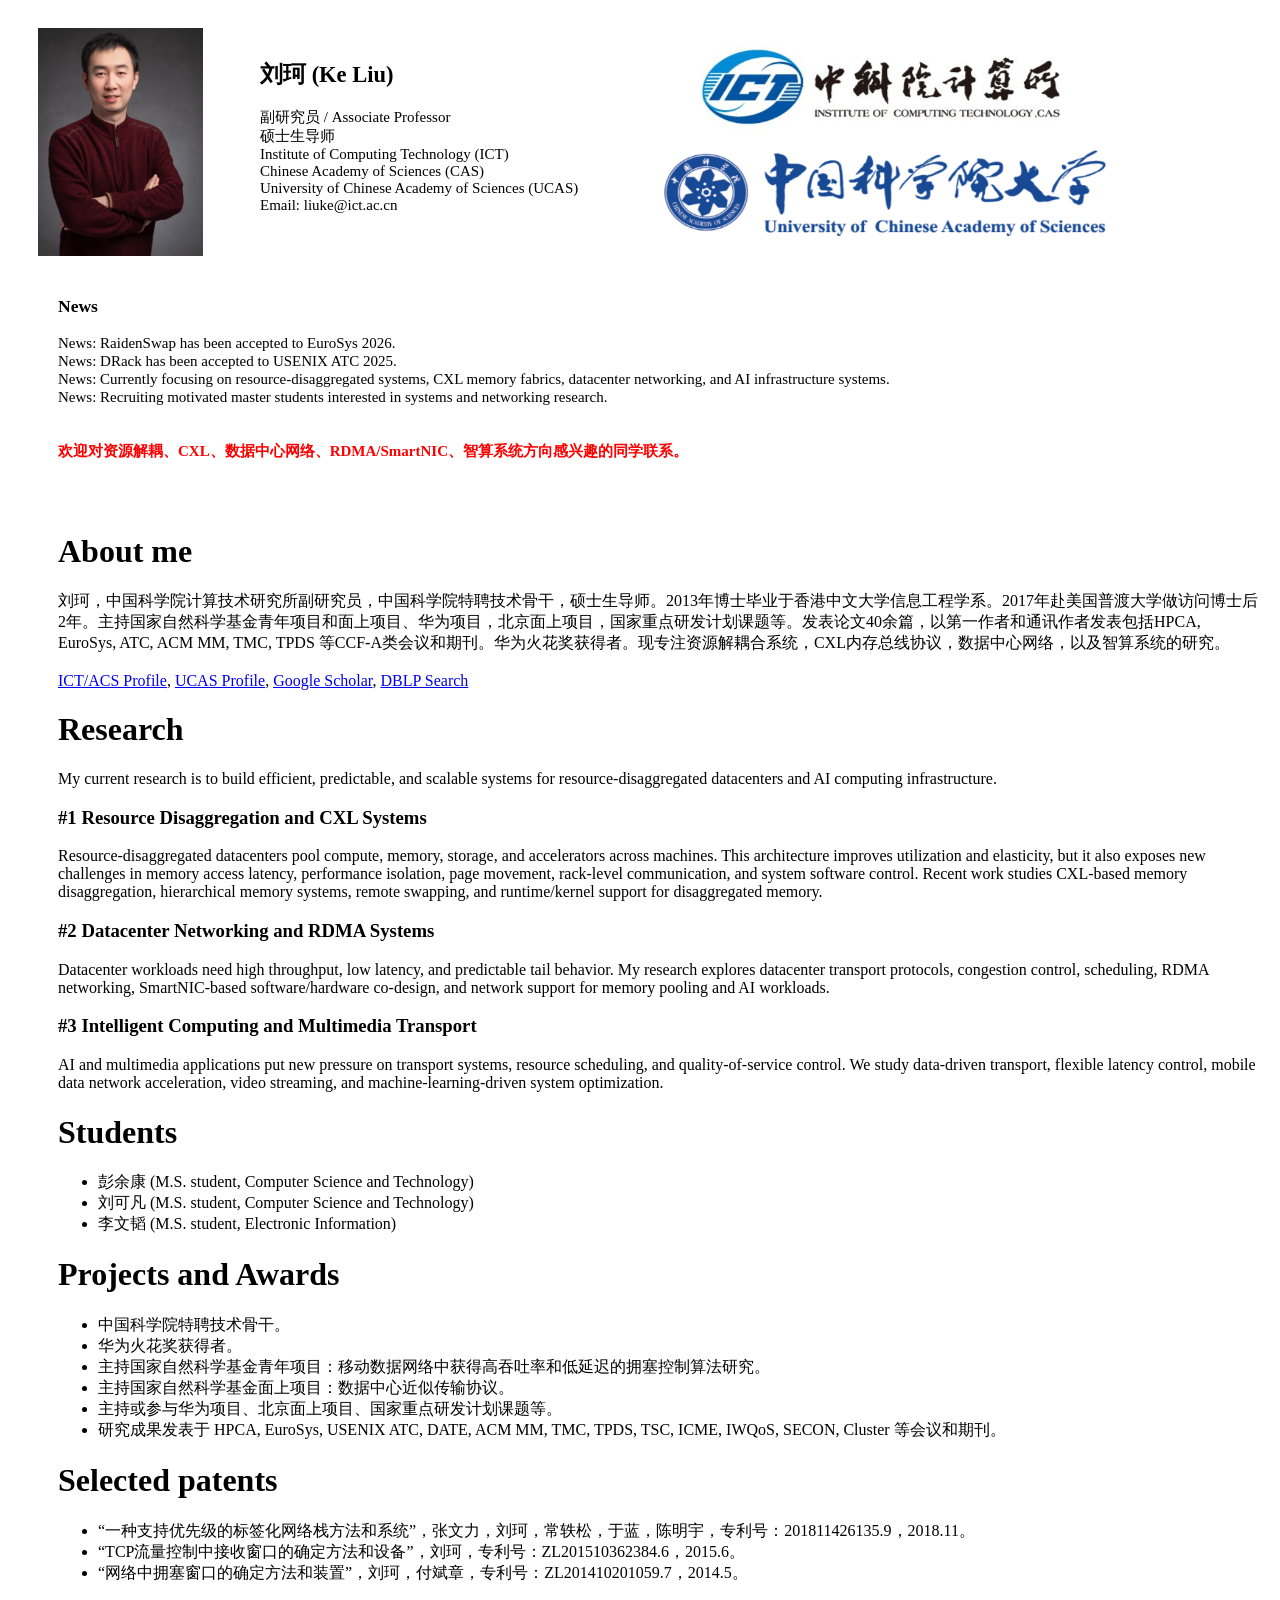
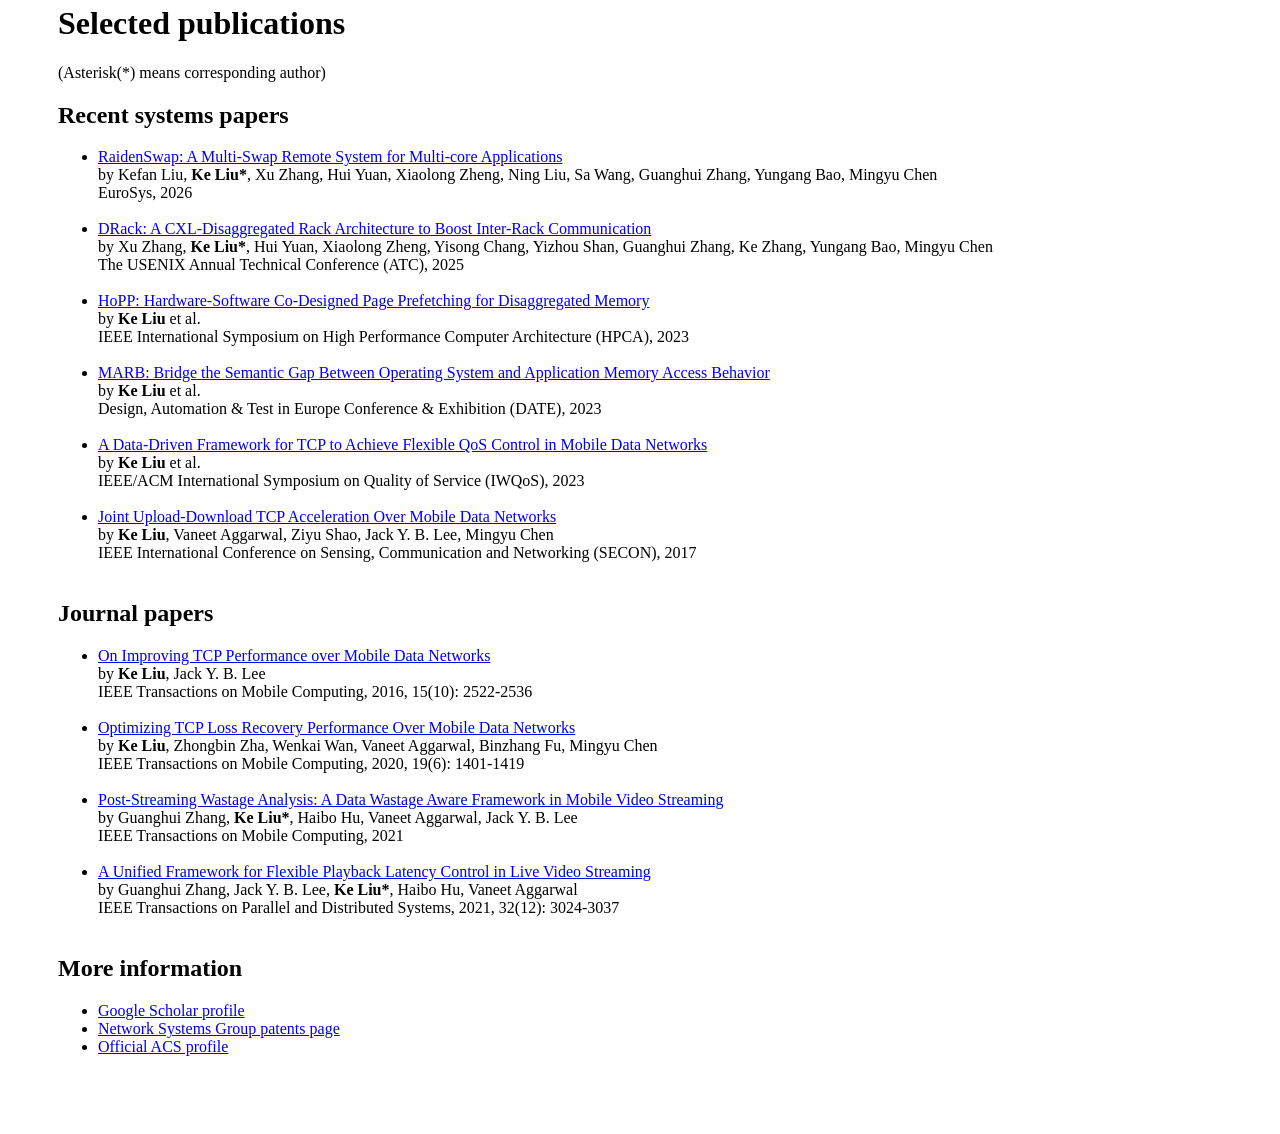
==== index.html @ b03f3a4e "V1 	new file:   .vscode/launch.json 	new file:   assets/css/style.css 	new file:   assets/images/aca" ====
<!DOCTYPE html>
<html lang="zh-CN">
<head>
	<meta charset="utf-8">
	<meta name="viewport" content="width=device-width, initial-scale=1">
	<title> Ke Liu's Homepage </title>
	<link rel="stylesheet" href="assets/css/style.css">
</head>
<body>

	<photo class="relative">
 		<img src="assets/images/liuke-profile-cropped.png" style="width:165px;height:228px;" >
	</photo>

	<intro class="absolute">
		<h2> 刘珂 (Ke Liu)</h2>
		副研究员 / Associate Professor </br>
		硕士生导师 </br>
		Institute of Computing Technology (ICT) </br>
   	 	Chinese Academy of Sciences (CAS) </br>
		University of Chinese Academy of Sciences (UCAS) </br>
	 	Email: liuke@ict.ac.cn </br>
	</intro>



	<photo_logo class="absolute">
		<img src="assets/images/ict-with-ucas.jpg" style="width:450px;height:210px;" >
	</photo_logo>



<div class="content">

	<news class="relative">
		</br>
		<h3> News </h3>
		News: RaidenSwap has been accepted to EuroSys 2026. </br>
		News: DRack has been accepted to USENIX ATC 2025. </br>
		News: Currently focusing on resource-disaggregated systems, CXL memory fabrics, datacenter networking, and AI infrastructure systems. </br>
		News: Recruiting motivated master students interested in systems and networking research. </br>

		</br>
		</br>
		<b style="color:red">欢迎对资源解耦、CXL、数据中心网络、RDMA/SmartNIC、智算系统方向感兴趣的同学联系。 </b>
	</news>



	<aboutMe class="relative">
	<h1> About me </h1>
		刘珂，中国科学院计算技术研究所副研究员，中国科学院特聘技术骨干，硕士生导师。2013年博士毕业于香港中文大学信息工程学系。2017年赴美国普渡大学做访问博士后2年。主持国家自然科学基金青年项目和面上项目、华为项目，北京面上项目，国家重点研发计划课题等。发表论文40余篇，以第一作者和通讯作者发表包括HPCA, EuroSys, ATC, ACM MM, TMC, TPDS 等CCF-A类会议和期刊。华为火花奖获得者。现专注资源解耦合系统，CXL内存总线协议，数据中心网络，以及智算系统的研究。 </br>
	</br>
	<a href="https://acs.ict.ac.cn/kyry/fyjy/202202/t20220218_19872.html">ICT/ACS Profile</a>,
	<a href="https://people.ucas.edu.cn/~liuke">UCAS Profile</a>,
	<a href="https://scholar.google.com/citations?user=y3jwzqoAAAAJ&hl=en">Google Scholar</a>,
	<a href="https://dblp.org/search?q=Ke%20Liu%20Institute%20of%20Computing%20Technology">DBLP Search</a>
	</aboutMe>



	<research class="relative">
	<h1>Research</h1>

	My current research is to build efficient, predictable, and scalable systems for resource-disaggregated datacenters and AI computing infrastructure.

	<h3>#1 Resource Disaggregation and CXL Systems</h3>
	Resource-disaggregated datacenters pool compute, memory, storage, and accelerators across machines. This architecture improves utilization and elasticity, but it also exposes new challenges in memory access latency, performance isolation, page movement, rack-level communication, and system software control. Recent work studies CXL-based memory disaggregation, hierarchical memory systems, remote swapping, and runtime/kernel support for disaggregated memory.

	<h3>#2 Datacenter Networking and RDMA Systems</h3>
	Datacenter workloads need high throughput, low latency, and predictable tail behavior. My research explores datacenter transport protocols, congestion control, scheduling, RDMA networking, SmartNIC-based software/hardware co-design, and network support for memory pooling and AI workloads.

	<h3>#3 Intelligent Computing and Multimedia Transport</h3>
	AI and multimedia applications put new pressure on transport systems, resource scheduling, and quality-of-service control. We study data-driven transport, flexible latency control, mobile data network acceleration, video streaming, and machine-learning-driven system optimization.

	</research>



	<student class="student">
	<h1>Students</h1>
		<ul>
		<li>彭余康 (M.S. student, Computer Science and Technology)</br>
		<li>刘可凡 (M.S. student, Computer Science and Technology)</br>
		<li>李文韬 (M.S. student, Electronic Information)</br>
		</ul>
	</student>



	<service class="relative" >
	<h1>Projects and Awards</h1>
	<ul>
	<li> 中国科学院特聘技术骨干。</br>
	<li> 华为火花奖获得者。</br>
	<li> 主持国家自然科学基金青年项目：移动数据网络中获得高吞吐率和低延迟的拥塞控制算法研究。</br>
	<li> 主持国家自然科学基金面上项目：数据中心近似传输协议。</br>
	<li> 主持或参与华为项目、北京面上项目、国家重点研发计划课题等。</br>
	<li> 研究成果发表于 HPCA, EuroSys, USENIX ATC, DATE, ACM MM, TMC, TPDS, TSC, ICME, IWQoS, SECON, Cluster 等会议和期刊。</br>
	</ul>

	</service>


	<software class="relative">
	<h1>Selected patents</h1>
	<ul>
	<li> “一种支持优先级的标签化网络栈方法和系统”，张文力，刘珂，常轶松，于蓝，陈明宇，专利号：201811426135.9，2018.11。</br>
	<li> “TCP流量控制中接收窗口的确定方法和设备”，刘珂，专利号：ZL201510362384.6，2015.6。</br>
	<li> “网络中拥塞窗口的确定方法和装置”，刘珂，付斌章，专利号：ZL201410201059.7，2014.5。</br>
	</ul>
	</software>



	<publication class="relative">
	<h1>Selected publications</h1>
	(Asterisk(*) means corresponding author)
	</br>

	<h2>Recent systems papers</h2>
	<ul>

	<li> <a href="https://dl.acm.org/doi/10.1145/3767295.3803575">RaidenSwap: A Multi-Swap Remote System for Multi-core Applications</a> </br>
	by Kefan Liu, <b>Ke Liu*</b>, Xu Zhang, Hui Yuan, Xiaolong Zheng, Ning Liu, Sa Wang, Guanghui Zhang, Yungang Bao, Mingyu Chen </br>
	EuroSys, 2026
	</br>
	</br>

	<li> <a href="https://www.usenix.org/conference/atc25/presentation/zhang-xu">DRack: A CXL-Disaggregated Rack Architecture to Boost Inter-Rack Communication</a> </br>
	by Xu Zhang, <b>Ke Liu*</b>, Hui Yuan, Xiaolong Zheng, Yisong Chang, Yizhou Shan, Guanghui Zhang, Ke Zhang, Yungang Bao, Mingyu Chen </br>
	The USENIX Annual Technical Conference (ATC), 2025
	</br>
	</br>

	<li> <a href="https://ieeexplore.ieee.org/document/10071014">HoPP: Hardware-Software Co-Designed Page Prefetching for Disaggregated Memory</a> </br>
	by <b>Ke Liu</b> et al. </br>
	IEEE International Symposium on High Performance Computer Architecture (HPCA), 2023
	</br>
	</br>

	<li> <a href="https://ieeexplore.ieee.org/document/10137044">MARB: Bridge the Semantic Gap Between Operating System and Application Memory Access Behavior</a> </br>
	by <b>Ke Liu</b> et al. </br>
	Design, Automation &amp; Test in Europe Conference &amp; Exhibition (DATE), 2023
	</br>
	</br>

	<li> <a href="https://ieeexplore.ieee.org/document/10188719">A Data-Driven Framework for TCP to Achieve Flexible QoS Control in Mobile Data Networks</a> </br>
	by <b>Ke Liu</b> et al. </br>
	IEEE/ACM International Symposium on Quality of Service (IWQoS), 2023
	</br>
	</br>

	<li> <a href="https://ieeexplore.ieee.org/document/7964911">Joint Upload-Download TCP Acceleration Over Mobile Data Networks</a> </br>
	by <b>Ke Liu</b>, Vaneet Aggarwal, Ziyu Shao, Jack Y. B. Lee, Mingyu Chen </br>
	IEEE International Conference on Sensing, Communication and Networking (SECON), 2017
	</br>
	</br>

	</ul>

	<h2>Journal papers</h2>
	<ul>

	<li> <a href="https://ieeexplore.ieee.org/document/7005435">On Improving TCP Performance over Mobile Data Networks</a> </br>
	by <b>Ke Liu</b>, Jack Y. B. Lee </br>
	IEEE Transactions on Mobile Computing, 2016, 15(10): 2522-2536
	</br>
	</br>

	<li> <a href="https://ieeexplore.ieee.org/document/8600347">Optimizing TCP Loss Recovery Performance Over Mobile Data Networks</a> </br>
	by <b>Ke Liu</b>, Zhongbin Zha, Wenkai Wan, Vaneet Aggarwal, Binzhang Fu, Mingyu Chen </br>
	IEEE Transactions on Mobile Computing, 2020, 19(6): 1401-1419
	</br>
	</br>

	<li> <a href="https://ieeexplore.ieee.org/document/9316892">Post-Streaming Wastage Analysis: A Data Wastage Aware Framework in Mobile Video Streaming</a> </br>
	by Guanghui Zhang, <b>Ke Liu*</b>, Haibo Hu, Vaneet Aggarwal, Jack Y. B. Lee </br>
	IEEE Transactions on Mobile Computing, 2021
	</br>
	</br>

	<li> <a href="https://ieeexplore.ieee.org/document/9380512">A Unified Framework for Flexible Playback Latency Control in Live Video Streaming</a> </br>
	by Guanghui Zhang, Jack Y. B. Lee, <b>Ke Liu*</b>, Haibo Hu, Vaneet Aggarwal </br>
	IEEE Transactions on Parallel and Distributed Systems, 2021, 32(12): 3024-3037
	</br>
	</br>

	</ul>

	<h2>More information</h2>
	<ul>
	<li> <a href="https://scholar.google.com/citations?user=y3jwzqoAAAAJ&hl=en">Google Scholar profile</a> </br>
	<li> <a href="https://acs.ict.ac.cn/network/xm/zl/">Network Systems Group patents page</a> </br>
	<li> <a href="https://acs.ict.ac.cn/kyry/fyjy/202202/t20220218_19872.html">Official ACS profile</a> </br>
	</ul>

	</br>
	</br>

	</publication>

</div>

<div class="iptracker">
	<iptracker class="relative" >
		</br>
		</br>
	</iptracker>
</div>

</body>
</html>
---- assets/css/style.css ----
﻿.wordWrap {
	word-wrap: break-word;      /* IE 5.5-7 */
  white-space: -moz-pre-wrap; /* Firefox 1.0-2.0 */
  white-space: pre-wrap;      /* current browsers */
}

/*
div {
	width: 900px;
  margin-bottom: 16px;
}
*/

div.content {
	max-width: 1200px;
	margin: 20px;
}

photo	{
	position: relative;
	top: 	20px;
	left: 30px;
}


photo_logo	{
	position: absolute;
	top: 	30px;
	left: 660px;
}

news {
	position: relative;
	left: 30px;
	
	font-family: verdana;
  font-size: 15px;
}

intro {
	position: absolute;
  top: 40px;
  left: 260px;

	font-family: verdana;
  color: black;
  font-size: 15px;
}


aboutMe	{
	position: relative;
	top: 50px;
	left:	30px;
}

research {
	position: relative;	
	top: 50px;
	left: 30px;		
}

student {
	position: relative;	
	top: 50px;
	left: 30px;		
}


software {
	position: relative;	
	top: 50px;
	left: 30px;		
}

publication {
	position: relative;	
	top: 50px;
	left: 30px;		
}


service {
	position: relative;	
	top: 50px;
	left: 30px;		
}

div.iptracker {
	max-width: 200px;
	margin: 20px;
}

iptracker {
	position: relative;	
	top: 50px;
	left: 50px;		
}
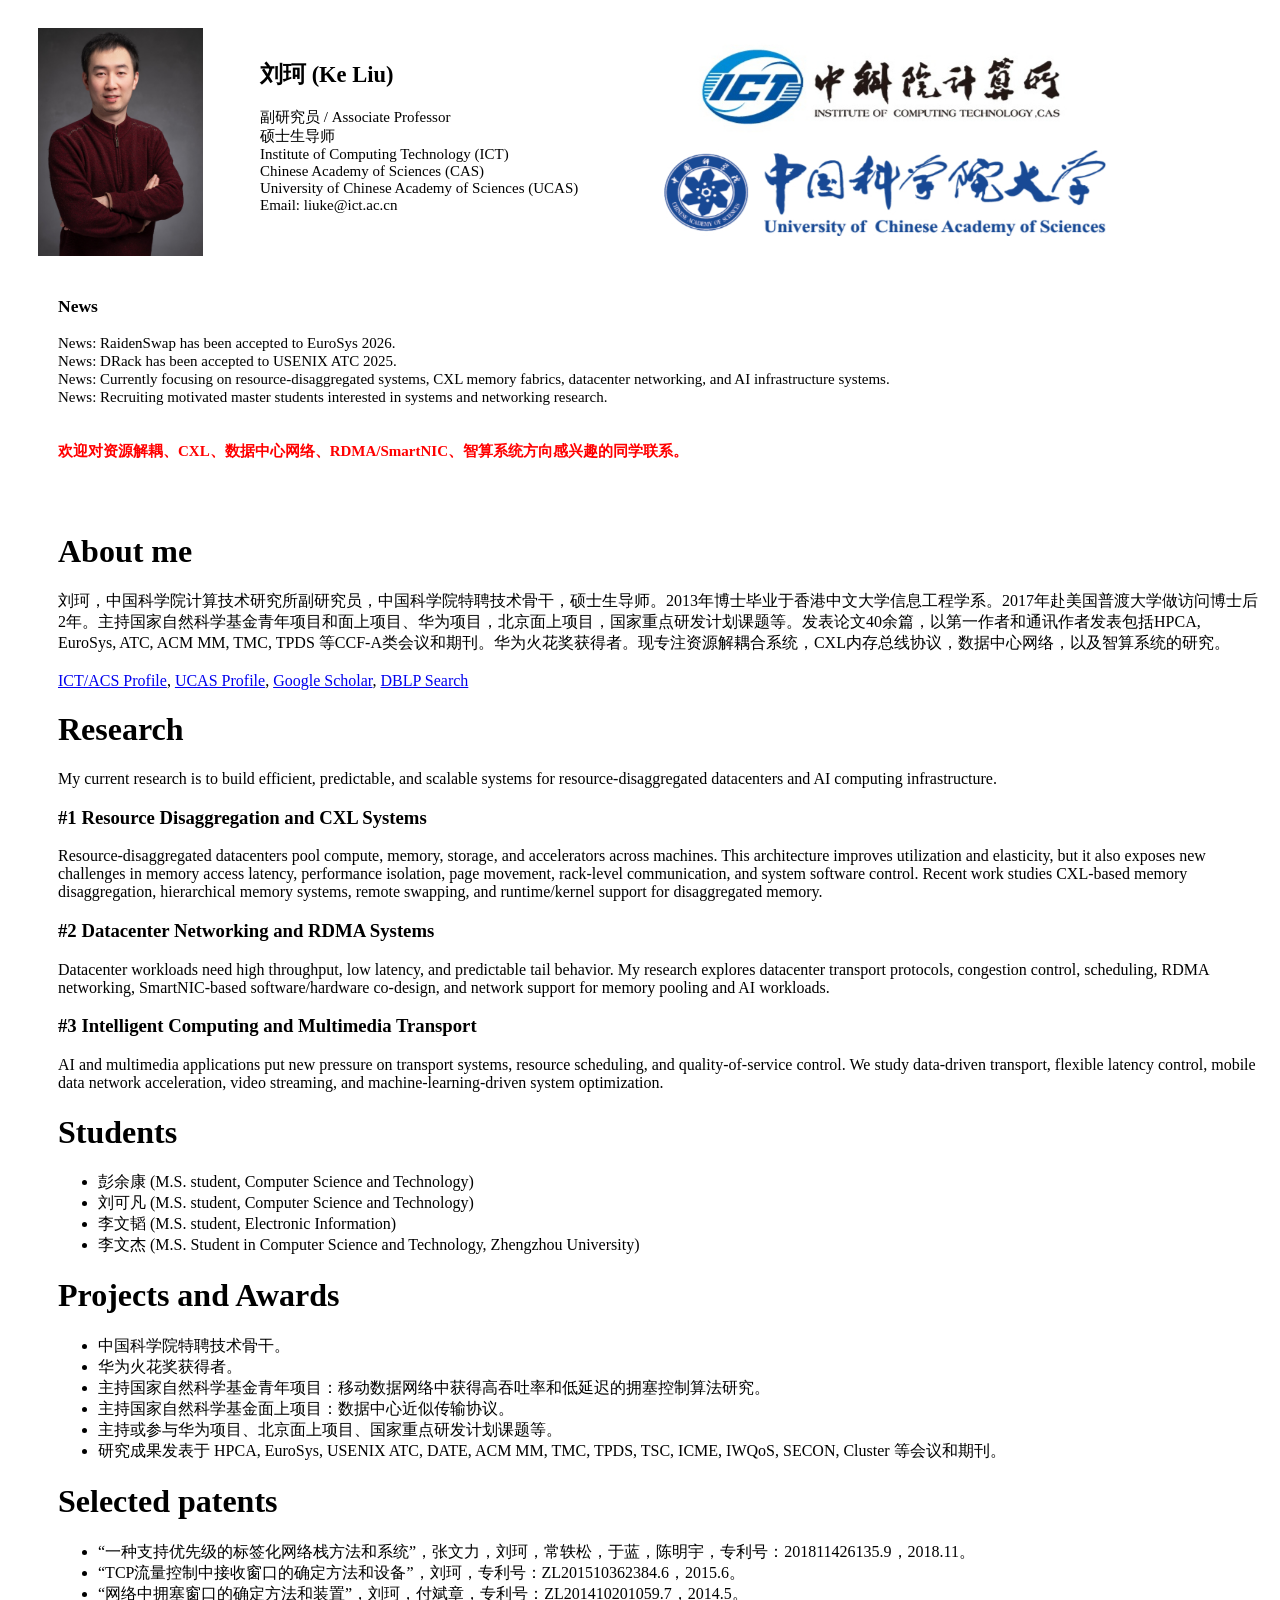
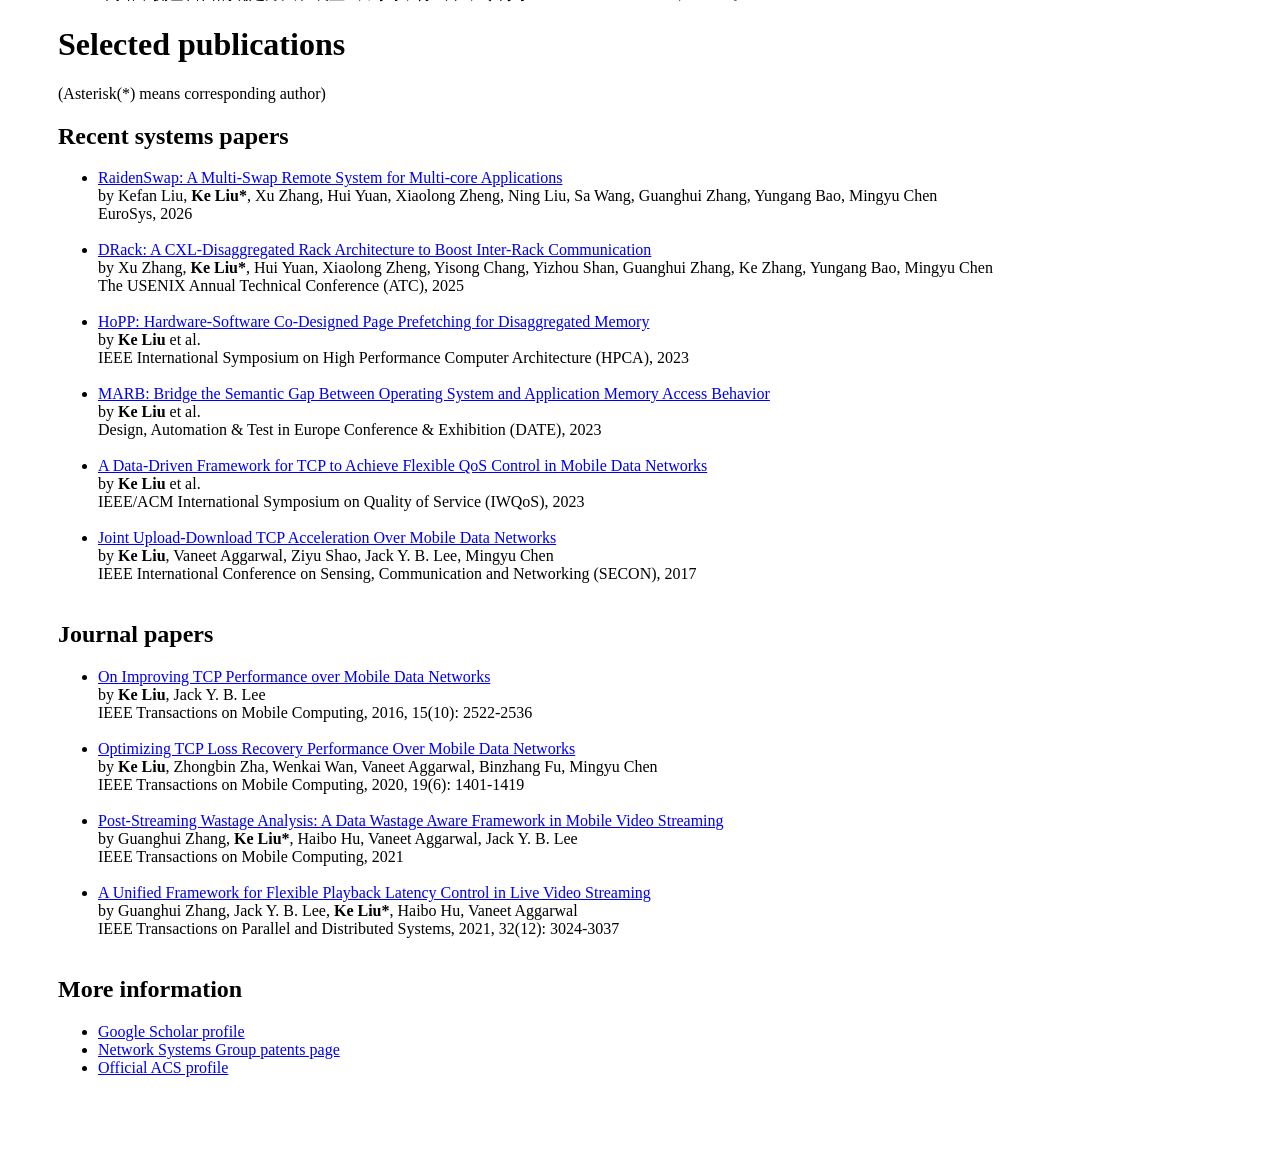
==== commit 94f9785f: "add liwenjie" ====
--- a/index.html
+++ b/index.html
@@ -1,6 +1,7 @@
 <!DOCTYPE html>
 <html lang="zh-CN">
 <head>
+	
 	<meta charset="utf-8">
 	<meta name="viewport" content="width=device-width, initial-scale=1">
 	<title> Ke Liu's Homepage </title>
@@ -83,6 +84,7 @@
 		<li>彭余康 (M.S. student, Computer Science and Technology)</br>
 		<li>刘可凡 (M.S. student, Computer Science and Technology)</br>
 		<li>李文韬 (M.S. student, Electronic Information)</br>
+		<li>李文杰 (M.S. Student in Computer Science and Technology, Zhengzhou University)</br>
 		</ul>
 	</student>
 
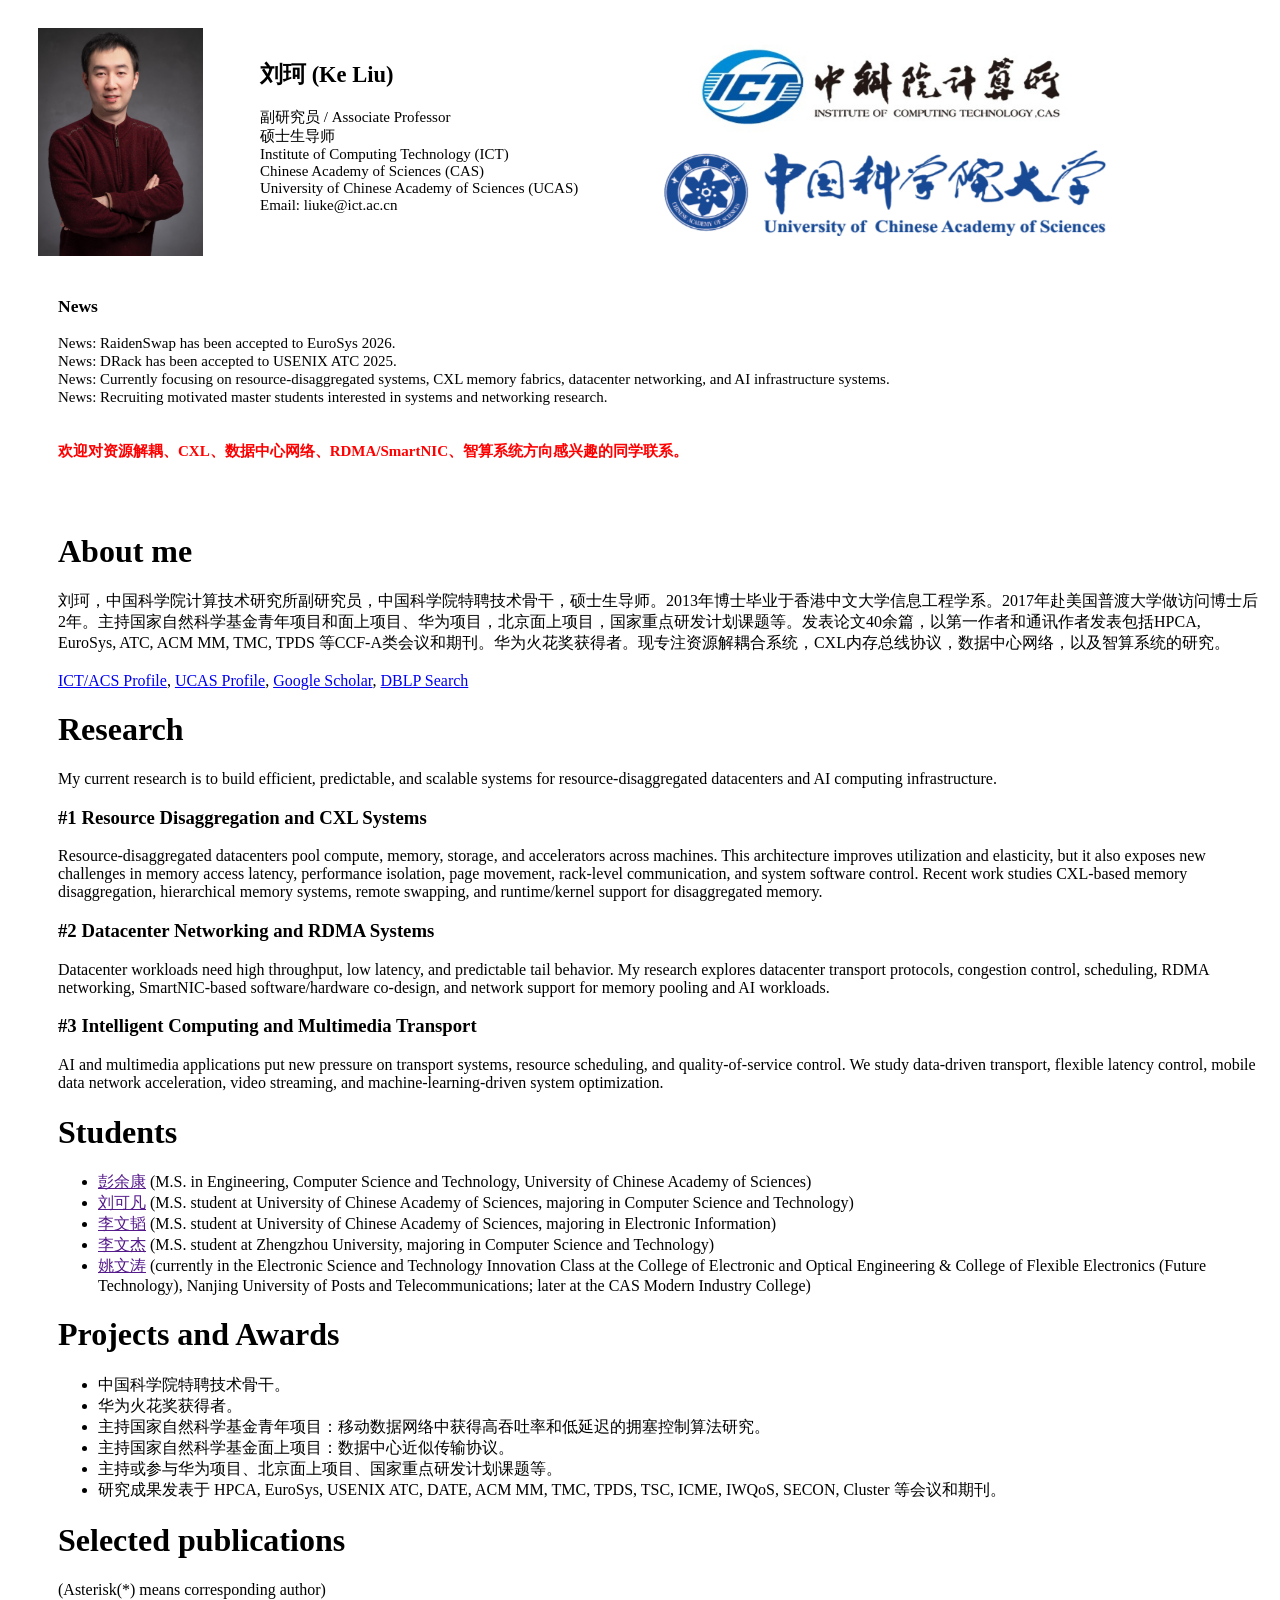
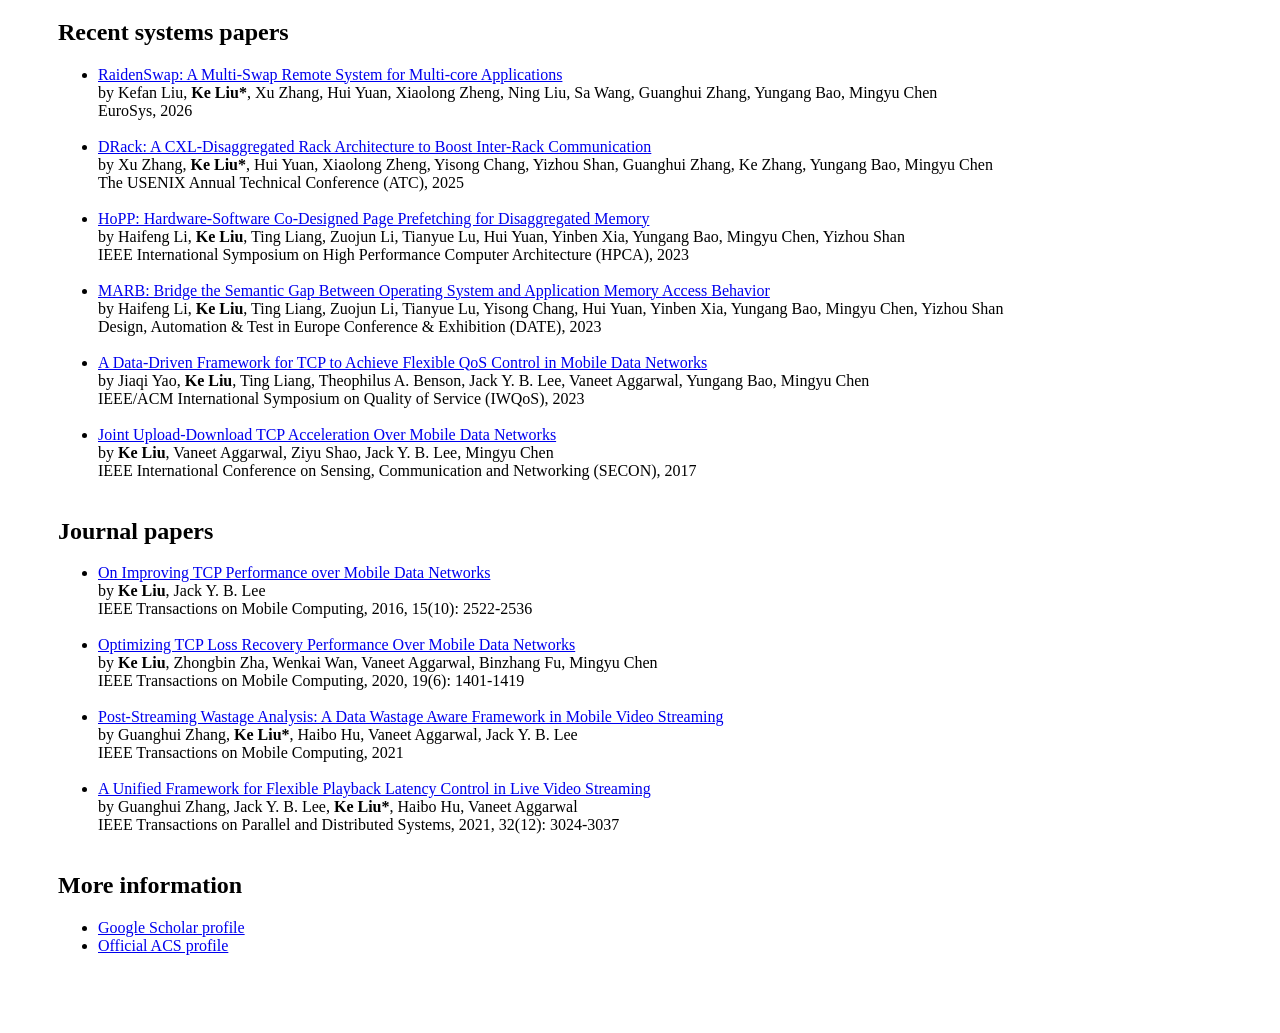
==== commit 39209597: "V2" ====
--- a/index.html
+++ b/index.html
@@ -1,7 +1,6 @@
 <!DOCTYPE html>
 <html lang="zh-CN">
 <head>
-	
 	<meta charset="utf-8">
 	<meta name="viewport" content="width=device-width, initial-scale=1">
 	<title> Ke Liu's Homepage </title>
@@ -81,10 +80,11 @@
 	<student class="student">
 	<h1>Students</h1>
 		<ul>
-		<li>彭余康 (M.S. student, Computer Science and Technology)</br>
-		<li>刘可凡 (M.S. student, Computer Science and Technology)</br>
-		<li>李文韬 (M.S. student, Electronic Information)</br>
-		<li>李文杰 (M.S. Student in Computer Science and Technology, Zhengzhou University)</br>
+		<li><a href="">彭余康</a> (M.S. in Engineering, Computer Science and Technology, University of Chinese Academy of Sciences)</br>
+		<li><a href="">刘可凡</a> (M.S. student at University of Chinese Academy of Sciences, majoring in Computer Science and Technology)</br>
+		<li><a href="">李文韬</a> (M.S. student at University of Chinese Academy of Sciences, majoring in Electronic Information)</br>
+		<li><a href="">李文杰</a> (M.S. student at Zhengzhou University, majoring in Computer Science and Technology)</br>
+		<li><a href="">姚文涛</a> (currently in the Electronic Science and Technology Innovation Class at the College of Electronic and Optical Engineering &amp; College of Flexible Electronics (Future Technology), Nanjing University of Posts and Telecommunications; later at the CAS Modern Industry College)</br>
 		</ul>
 	</student>
 
@@ -103,18 +103,6 @@
 
 	</service>
 
-
-	<software class="relative">
-	<h1>Selected patents</h1>
-	<ul>
-	<li> “一种支持优先级的标签化网络栈方法和系统”，张文力，刘珂，常轶松，于蓝，陈明宇，专利号：201811426135.9，2018.11。</br>
-	<li> “TCP流量控制中接收窗口的确定方法和设备”，刘珂，专利号：ZL201510362384.6，2015.6。</br>
-	<li> “网络中拥塞窗口的确定方法和装置”，刘珂，付斌章，专利号：ZL201410201059.7，2014.5。</br>
-	</ul>
-	</software>
-
-
-
 	<publication class="relative">
 	<h1>Selected publications</h1>
 	(Asterisk(*) means corresponding author)
@@ -135,20 +123,20 @@
 	</br>
 	</br>
 
-	<li> <a href="https://ieeexplore.ieee.org/document/10071014">HoPP: Hardware-Software Co-Designed Page Prefetching for Disaggregated Memory</a> </br>
-	by <b>Ke Liu</b> et al. </br>
+	<li> <a href="https://ieeexplore.ieee.org/document/10070986">HoPP: Hardware-Software Co-Designed Page Prefetching for Disaggregated Memory</a> </br>
+	by Haifeng Li, <b>Ke Liu</b>, Ting Liang, Zuojun Li, Tianyue Lu, Hui Yuan, Yinben Xia, Yungang Bao, Mingyu Chen, Yizhou Shan </br>
 	IEEE International Symposium on High Performance Computer Architecture (HPCA), 2023
 	</br>
 	</br>
 
-	<li> <a href="https://ieeexplore.ieee.org/document/10137044">MARB: Bridge the Semantic Gap Between Operating System and Application Memory Access Behavior</a> </br>
-	by <b>Ke Liu</b> et al. </br>
+	<li> <a href="https://ieeexplore.ieee.org/document/10137018">MARB: Bridge the Semantic Gap Between Operating System and Application Memory Access Behavior</a> </br>
+	by Haifeng Li, <b>Ke Liu</b>, Ting Liang, Zuojun Li, Tianyue Lu, Yisong Chang, Hui Yuan, Yinben Xia, Yungang Bao, Mingyu Chen, Yizhou Shan </br>
 	Design, Automation &amp; Test in Europe Conference &amp; Exhibition (DATE), 2023
 	</br>
 	</br>
 
-	<li> <a href="https://ieeexplore.ieee.org/document/10188719">A Data-Driven Framework for TCP to Achieve Flexible QoS Control in Mobile Data Networks</a> </br>
-	by <b>Ke Liu</b> et al. </br>
+	<li> <a href="https://ieeexplore.ieee.org/document/10188765">A Data-Driven Framework for TCP to Achieve Flexible QoS Control in Mobile Data Networks</a> </br>
+	by Jiaqi Yao, <b>Ke Liu</b>, Ting Liang, Theophilus A. Benson, Jack Y. B. Lee, Vaneet Aggarwal, Yungang Bao, Mingyu Chen </br>
 	IEEE/ACM International Symposium on Quality of Service (IWQoS), 2023
 	</br>
 	</br>
@@ -193,7 +181,6 @@
 	<h2>More information</h2>
 	<ul>
 	<li> <a href="https://scholar.google.com/citations?user=y3jwzqoAAAAJ&hl=en">Google Scholar profile</a> </br>
-	<li> <a href="https://acs.ict.ac.cn/network/xm/zl/">Network Systems Group patents page</a> </br>
 	<li> <a href="https://acs.ict.ac.cn/kyry/fyjy/202202/t20220218_19872.html">Official ACS profile</a> </br>
 	</ul>
 
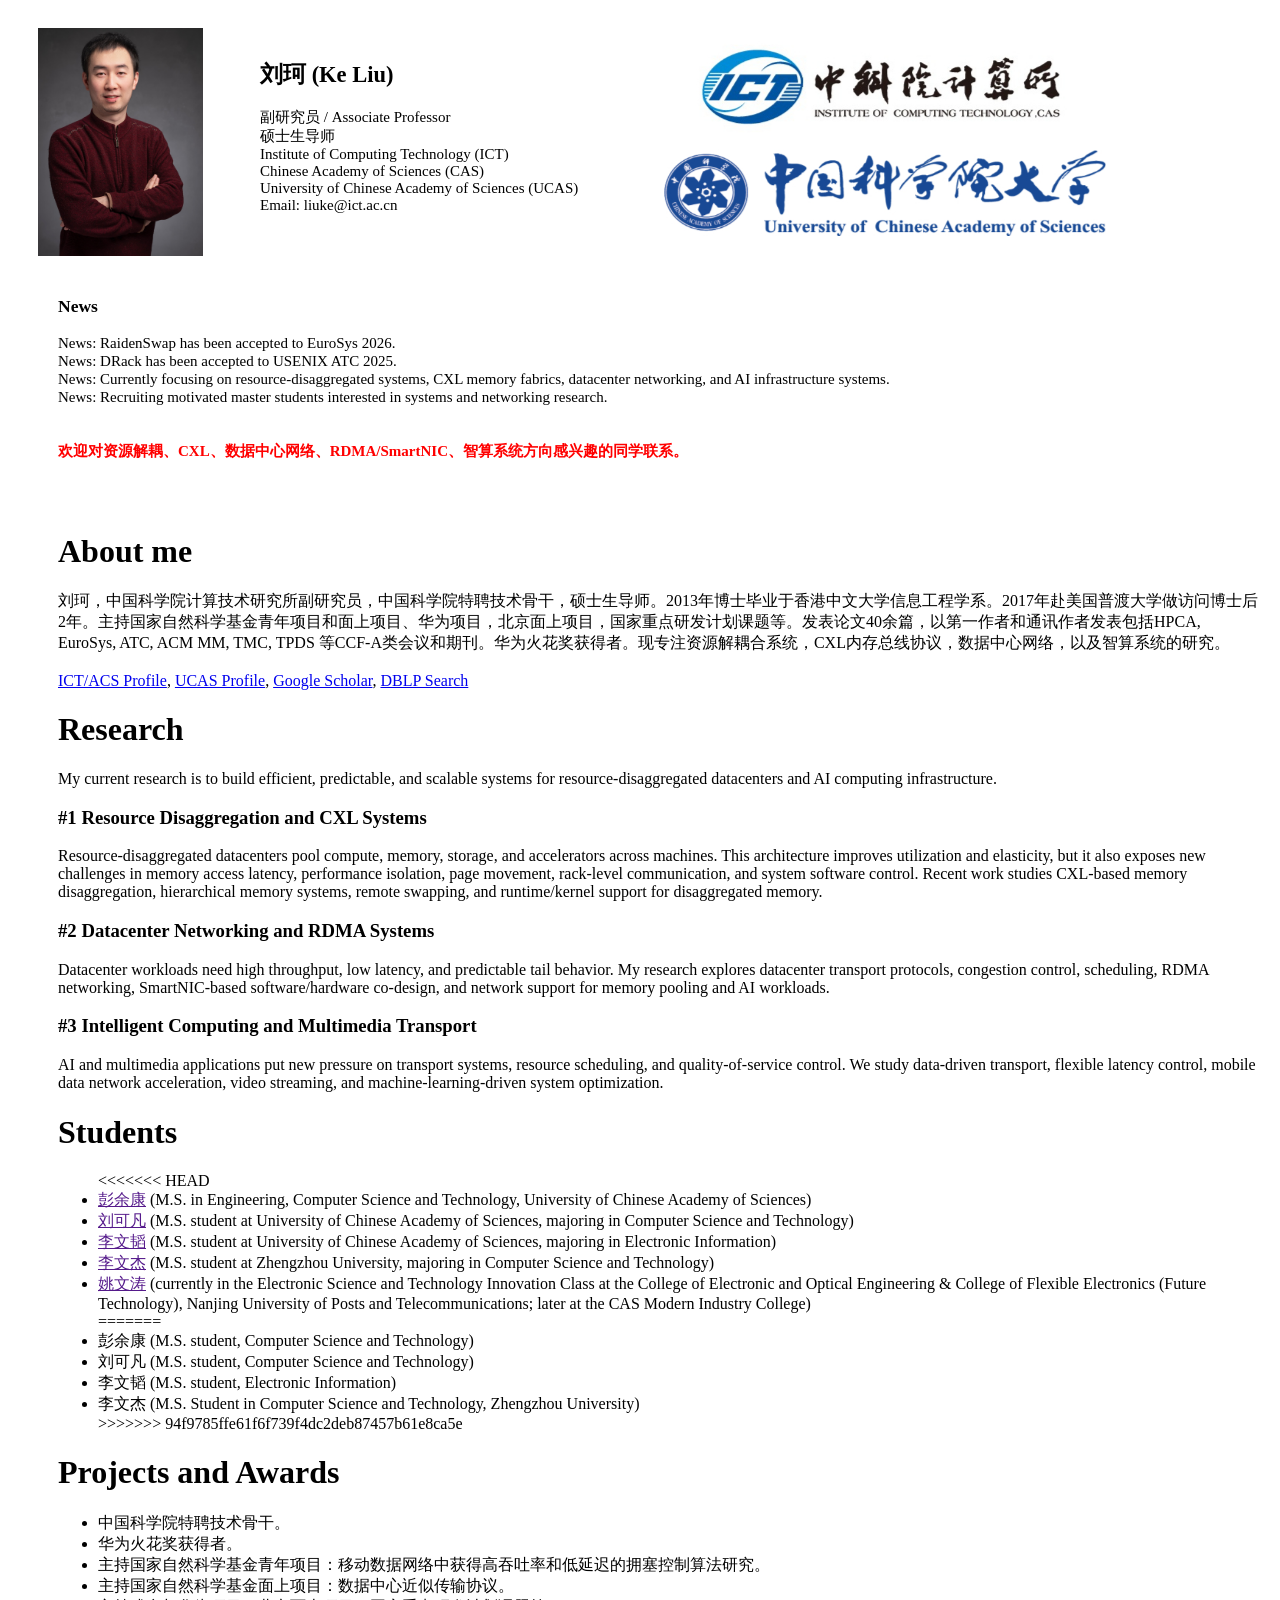
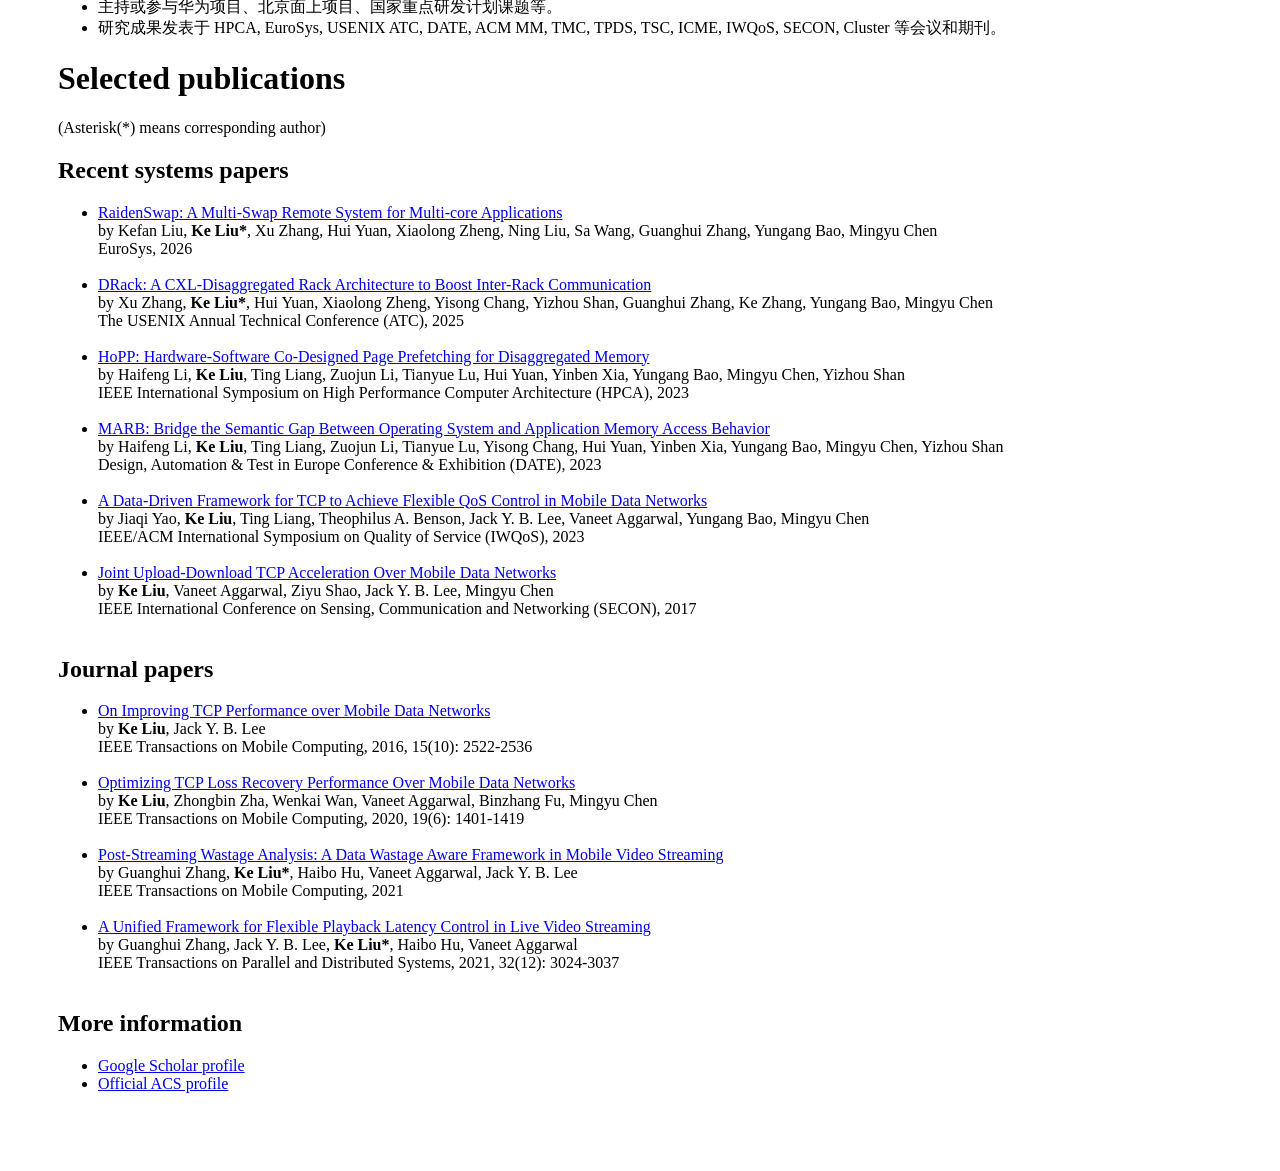
==== commit dd482614: "Merge branch 'main' of http://10.156.152.183:3000/DCN-NET/liuke-home-page 	index.html" ====
--- a/index.html
+++ b/index.html
@@ -1,6 +1,7 @@
 <!DOCTYPE html>
 <html lang="zh-CN">
 <head>
+	
 	<meta charset="utf-8">
 	<meta name="viewport" content="width=device-width, initial-scale=1">
 	<title> Ke Liu's Homepage </title>
@@ -80,11 +81,18 @@
 	<student class="student">
 	<h1>Students</h1>
 		<ul>
+<<<<<<< HEAD
 		<li><a href="">彭余康</a> (M.S. in Engineering, Computer Science and Technology, University of Chinese Academy of Sciences)</br>
 		<li><a href="">刘可凡</a> (M.S. student at University of Chinese Academy of Sciences, majoring in Computer Science and Technology)</br>
 		<li><a href="">李文韬</a> (M.S. student at University of Chinese Academy of Sciences, majoring in Electronic Information)</br>
 		<li><a href="">李文杰</a> (M.S. student at Zhengzhou University, majoring in Computer Science and Technology)</br>
 		<li><a href="">姚文涛</a> (currently in the Electronic Science and Technology Innovation Class at the College of Electronic and Optical Engineering &amp; College of Flexible Electronics (Future Technology), Nanjing University of Posts and Telecommunications; later at the CAS Modern Industry College)</br>
+=======
+		<li>彭余康 (M.S. student, Computer Science and Technology)</br>
+		<li>刘可凡 (M.S. student, Computer Science and Technology)</br>
+		<li>李文韬 (M.S. student, Electronic Information)</br>
+		<li>李文杰 (M.S. Student in Computer Science and Technology, Zhengzhou University)</br>
+>>>>>>> 94f9785ffe61f6f739f4dc2deb87457b61e8ca5e
 		</ul>
 	</student>
 
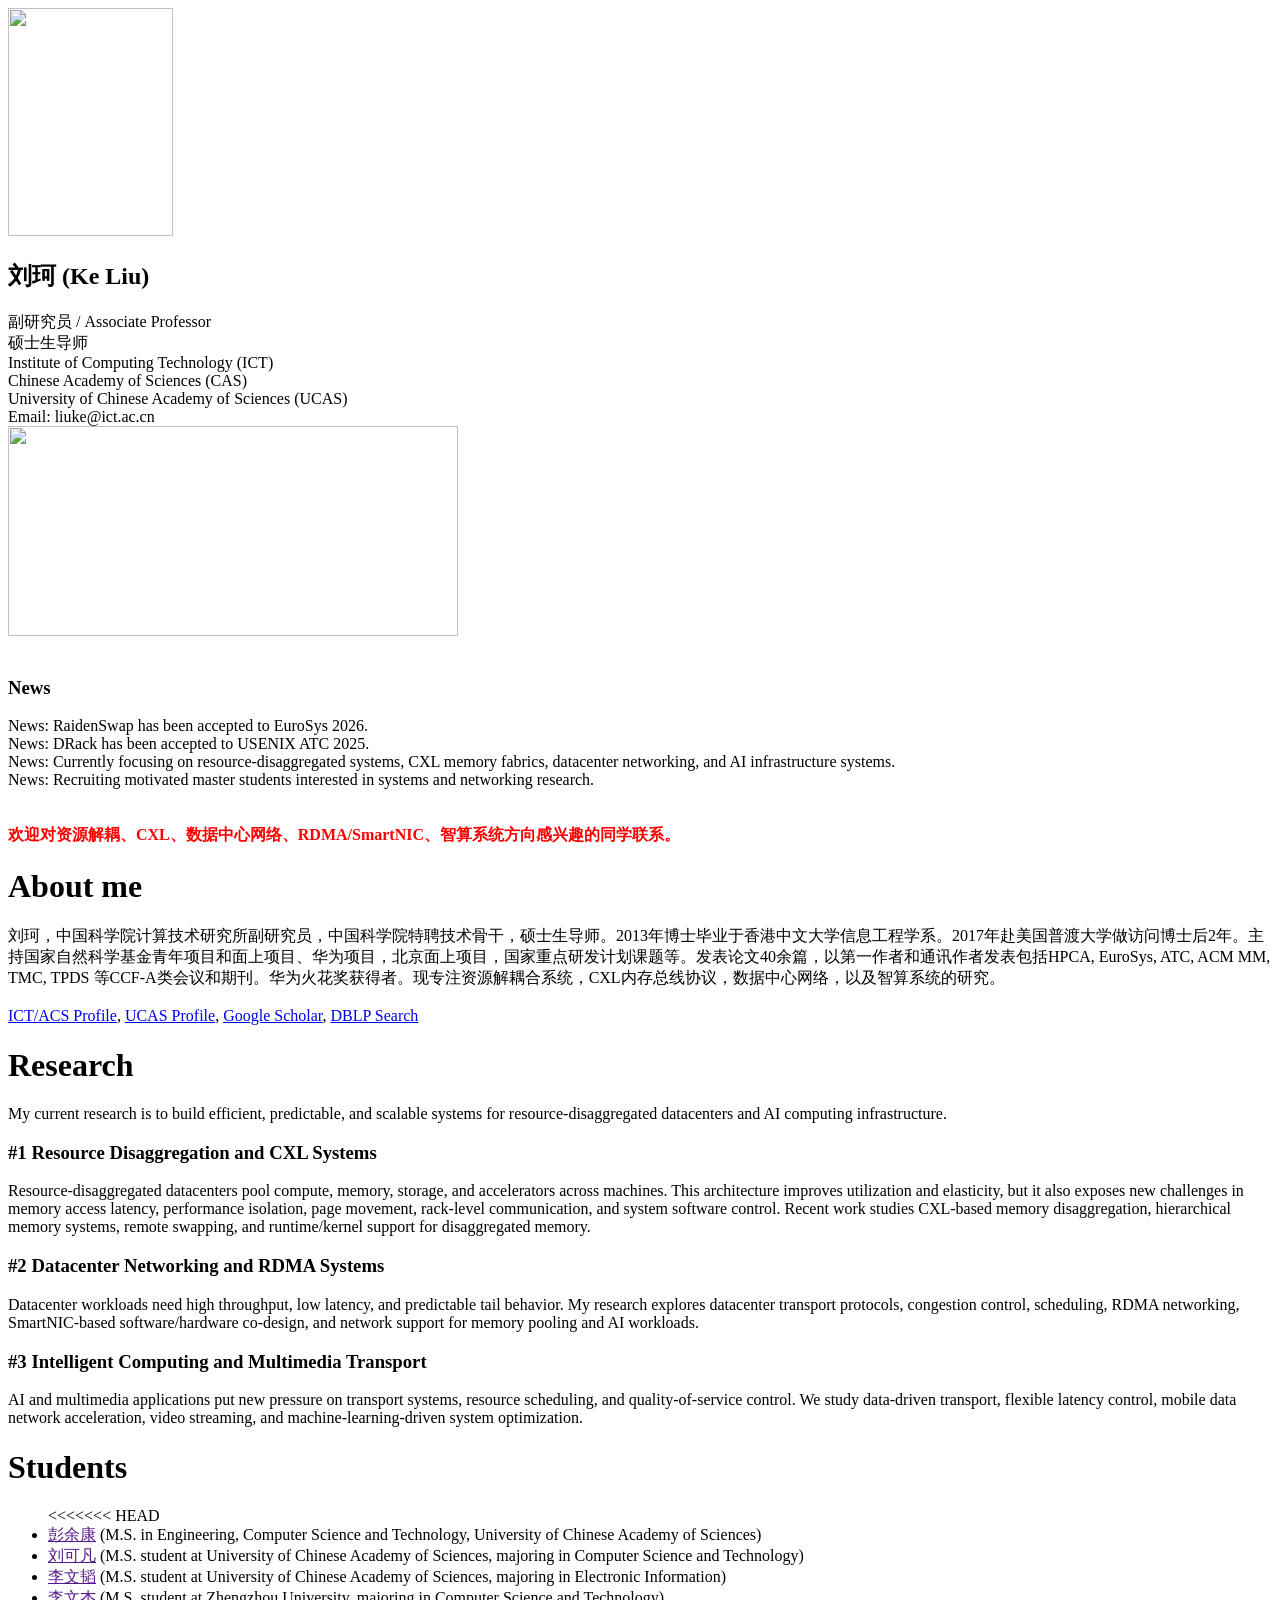
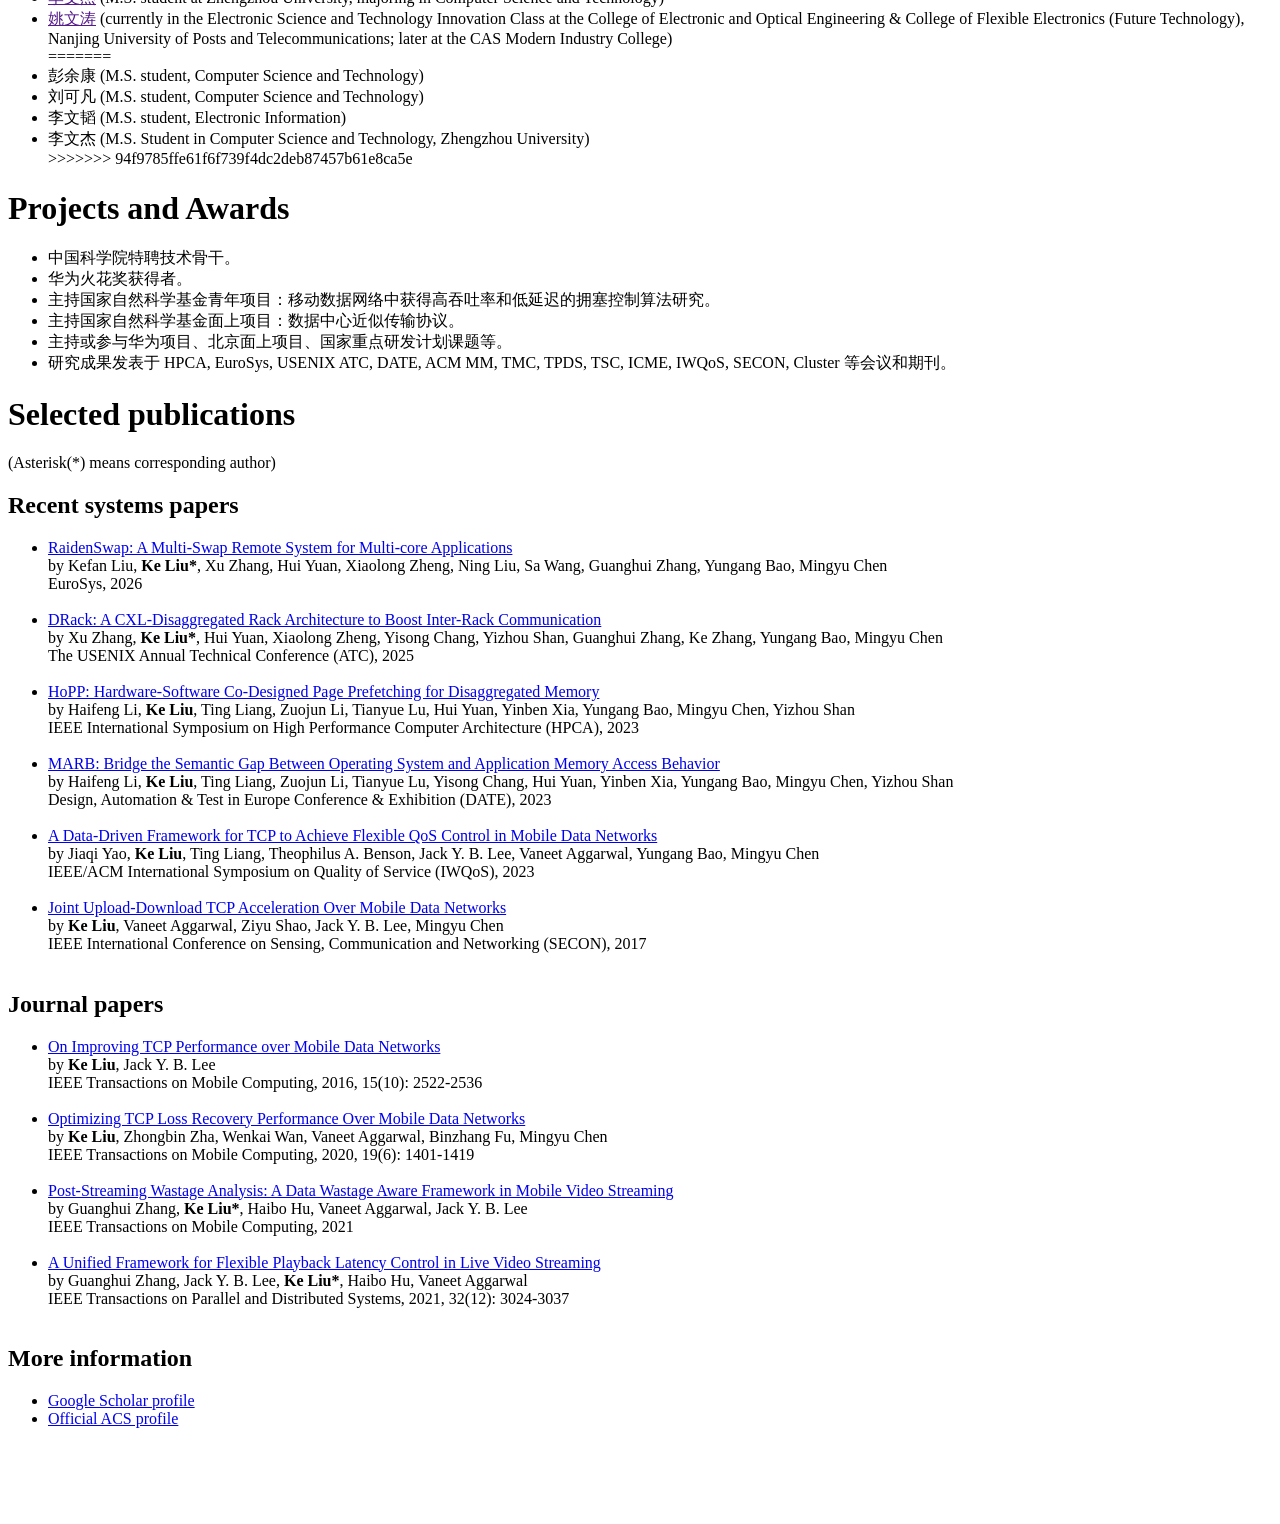
==== commit 6dff5556: "Update resource paths for GitHub Pages" ====
--- a/index.html
+++ b/index.html
@@ -5,12 +5,12 @@
 	<meta charset="utf-8">
 	<meta name="viewport" content="width=device-width, initial-scale=1">
 	<title> Ke Liu's Homepage </title>
-	<link rel="stylesheet" href="assets/css/style.css">
+	<link rel="stylesheet" href="/home/assets/css/style.css">
 </head>
 <body>
 
 	<photo class="relative">
- 		<img src="assets/images/liuke-profile-cropped.png" style="width:165px;height:228px;" >
+ 		<img src="/home/assets/images/liuke-profile-cropped.png" style="width:165px;height:228px;" >
 	</photo>
 
 	<intro class="absolute">
@@ -26,7 +26,7 @@
 
 
 	<photo_logo class="absolute">
-		<img src="assets/images/ict-with-ucas.jpg" style="width:450px;height:210px;" >
+		<img src="/home/assets/images/ict-with-ucas.jpg" style="width:450px;height:210px;" >
 	</photo_logo>
 
 
